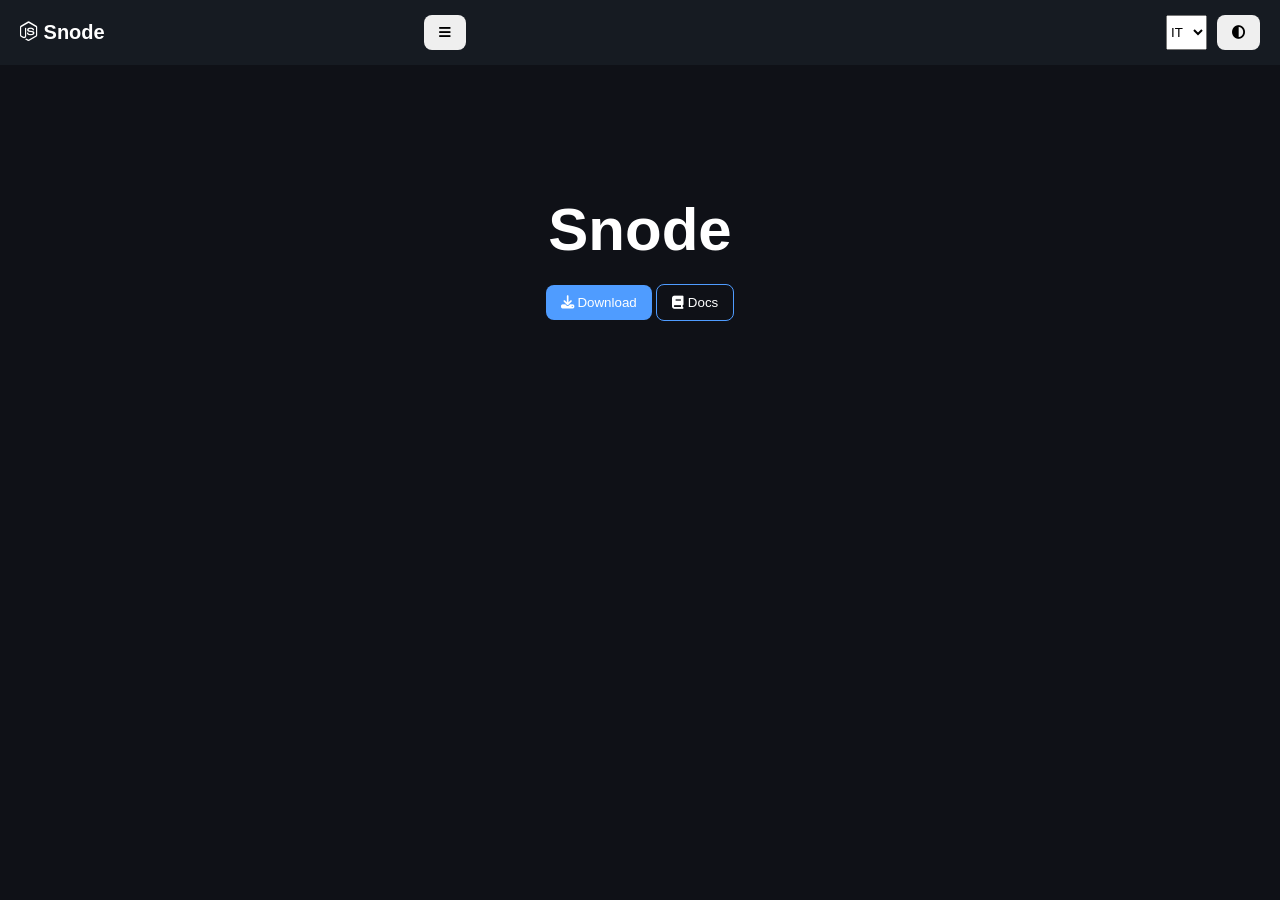
==== index.html @ 021d6957 "Update index.html" ====
<!DOCTYPE html>
<html lang="it">
<head>
  <meta charset="UTF-8" />
  <meta name="viewport" content="width=device-width, initial-scale=1.0" />
  <title>Snode</title>

  <!-- Font Awesome -->
  <link rel="stylesheet" href="https://cdnjs.cloudflare.com/ajax/libs/font-awesome/6.5.0/css/all.min.css">

  <link rel="stylesheet" href="/css/style.css" />
</head>

<body>

  <!-- NAVBAR -->
  <header class="navbar">
  <div class="logo">
    <i class="fa-brands fa-node-js"></i> Snode
  </div>

  <!-- HAMBURGER -->
  <button class="hamburger" id="hamburger">
    <i class="fa-solid fa-bars"></i>
  </button>

  <nav id="nav">
    <a href="#" data-i18n="home"></a>
    <a href="#" data-i18n="docs"></a>
    <a href="#" data-i18n="download"></a>
  </nav>

  <div class="actions">
    <select id="langSwitcher">
      <option value="it">IT</option>
      <option value="en">EN</option>
    </select>

    <button id="themeToggle">
      <i class="fa-solid fa-circle-half-stroke"></i>
    </button>
  </div>
  </header>

  <!-- HERO -->
  <section class="hero">
    <h1>Snode</h1>
    <p data-i18n="subtitle"></p>

    <div class="buttons">
      <button class="primary">
        <i class="fa-solid fa-download"></i> Download
      </button>
      <button class="secondary">
        <i class="fa-solid fa-book"></i> Docs
      </button>
    </div>
  </section>

  <script src="/js/app.js"></script>
</body>
</html>
---- css/style.css ----
:root {
  --bg: #0f1117;
  --text: #ffffff;
  --card: #161b22;
  --accent: #4f9cff;
}

/* LIGHT THEME */
[data-theme="light"] {
  --bg: #ffffff;
  --text: #111111;
  --card: #f2f2f2;
  --accent: #2563eb;
}

body {
  margin: 0;
  font-family: Arial, sans-serif;
  background: var(--bg);
  color: var(--text);
}

/* NAVBAR */
.navbar {
  display: flex;
  justify-content: space-between;
  padding: 15px 20px;
  background: var(--card);
  align-items: center;
}

.logo {
  font-size: 20px;
  font-weight: bold;
}

nav a {
  margin: 0 10px;
  color: var(--text);
  text-decoration: none;
}

.actions {
  display: flex;
  gap: 10px;
}

/* HERO */
.hero {
  text-align: center;
  padding: 80px 20px;
}

.hero h1 {
  font-size: 60px;
  margin-bottom: 10px;
}

.hero p {
  opacity: 0.8;
}

.buttons {
  margin-top: 20px;
}

button {
  padding: 10px 15px;
  border: none;
  cursor: pointer;
  border-radius: 8px;
}

.primary {
  background: var(--accent);
  color: white;
}

.secondary {
  background: transparent;
  border: 1px solid var(--accent);
  color: var(--text);
}
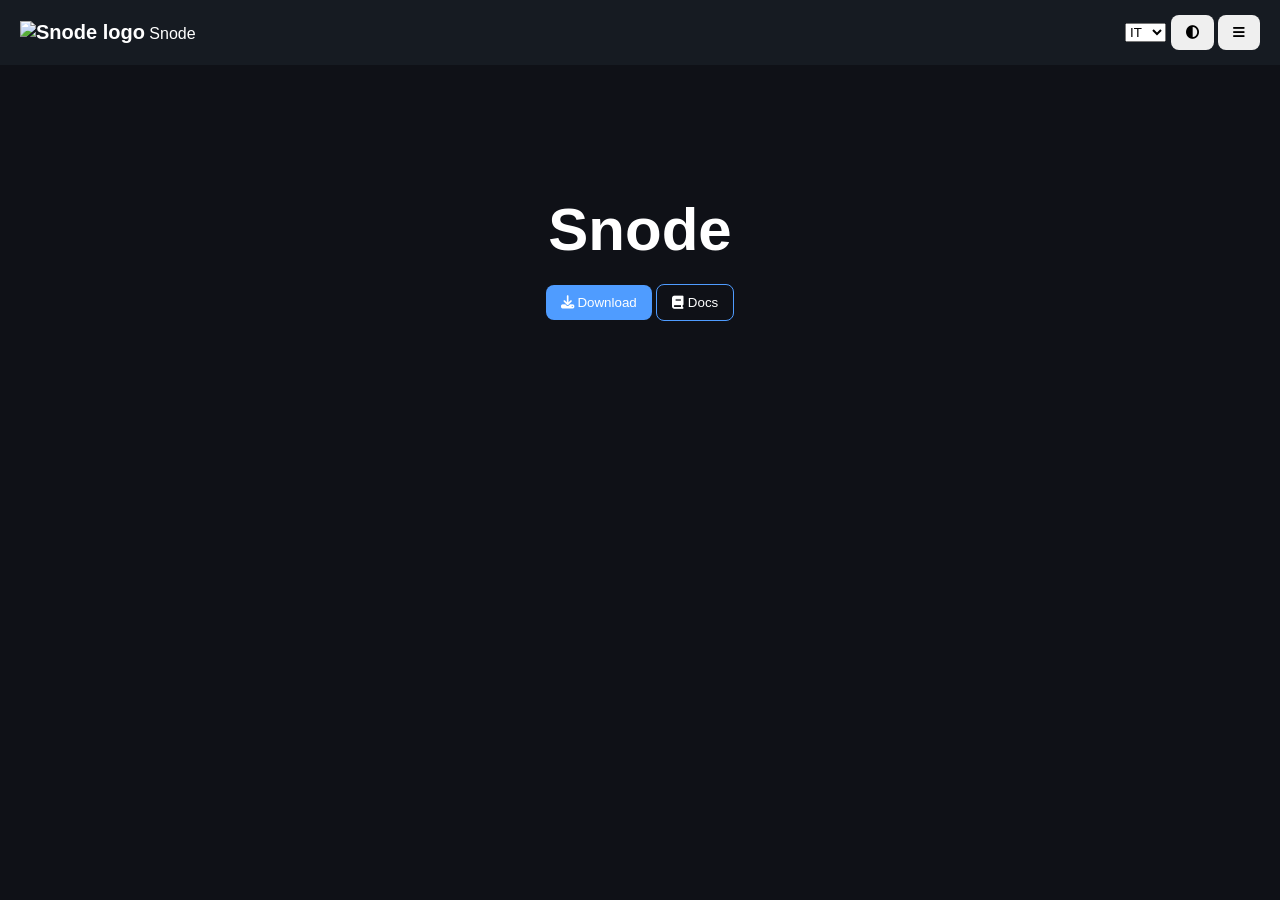
==== commit 324b6d15: "Update index.html" ====
--- a/index.html
+++ b/index.html
@@ -14,15 +14,12 @@
 <body>
 
   <!-- NAVBAR -->
-  <header class="navbar">
-  <div class="logo">
-    <i class="fa-brands fa-node-js"></i> Snode
+<header class="navbar">
+
+  <div class="left">
+    <img src="/logo.png" class="logo" alt="Snode logo">
+    <span class="brand">Snode</span>
   </div>
-
-  <!-- HAMBURGER -->
-  <button class="hamburger" id="hamburger">
-    <i class="fa-solid fa-bars"></i>
-  </button>
 
   <nav id="nav">
     <a href="#" data-i18n="home"></a>
@@ -30,7 +27,7 @@
     <a href="#" data-i18n="download"></a>
   </nav>
 
-  <div class="actions">
+  <div class="right">
     <select id="langSwitcher">
       <option value="it">IT</option>
       <option value="en">EN</option>
@@ -39,8 +36,20 @@
     <button id="themeToggle">
       <i class="fa-solid fa-circle-half-stroke"></i>
     </button>
+
+    <button class="hamburger" id="hamburger">
+      <i class="fa-solid fa-bars"></i>
+    </button>
   </div>
-  </header>
+
+</header>
+
+<!-- MOBILE DRAWER -->
+<div class="mobile-drawer" id="drawer">
+  <a href="#" data-i18n="home"></a>
+  <a href="#" data-i18n="docs"></a>
+  <a href="#" data-i18n="download"></a>
+</div>
 
   <!-- HERO -->
   <section class="hero">
